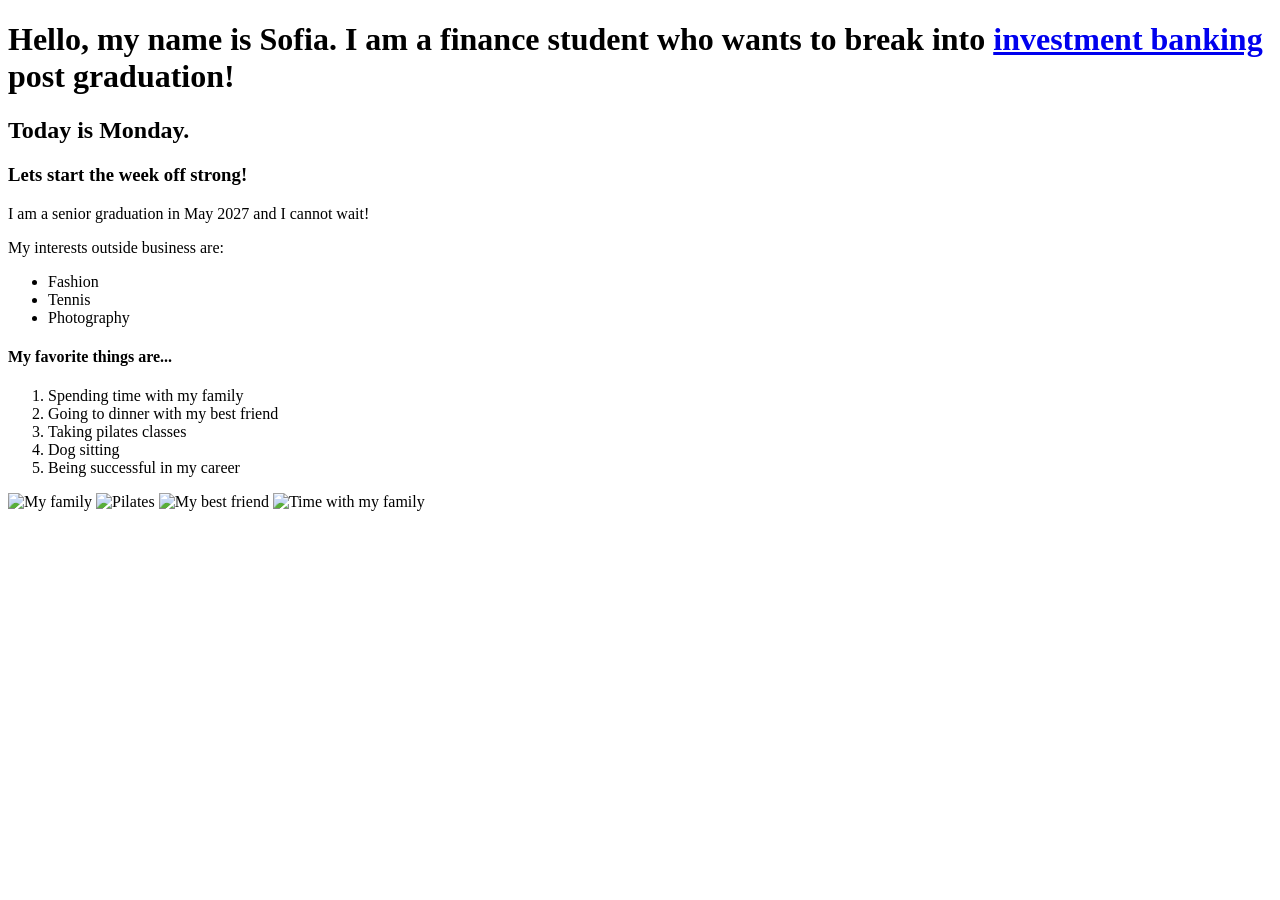
==== index.html @ 9d377c51 "Add files via upload" ====
<!DOCTYPE html>
<html>

<head>
    <title>Sofia Amato Exercise 1</title>
</head>

<body>

    <h1>
        Hello, my name is Sofia. I am a finance student who wants to break into <a href="https://www.wallstreetprep.com/knowledge/investment-banking/">investment banking</a> post graduation!
    </h1>

    <h2>Today is Monday.</h2>

    <h3>Lets start the week off strong!</h3>

    <p>
        I am a senior graduation in May 2027 and I cannot wait!
    </p>

    <p>
        My interests outside business are:
    </p>

    <ul>
        <li>Fashion</li>
        <li>Tennis</li>
        <li>Photography</li>
    </ul>

    <h4>My favorite things are...</h4>

    <ol>
        <li>Spending time with my family</li>
        <li>Going to dinner with my best friend</li>
        <li>Taking pilates classes</li>
        <li>Dog sitting</li>
        <li>Being successful in my career</li>
    </ol>

<html>

<head>
    <title>Sofia Amato</title>
</head>

<body>

<img src="images/dogsitting.webp" alt="My family" width="300">

<img src="images/jobsuccess.jpg" alt="Pilates" width="300">

<img src="images/pilates.avif" alt="My best friend" width="300">

<img src="images/walk.jpg" alt="Time with my family" width="300">

</body>

</html>
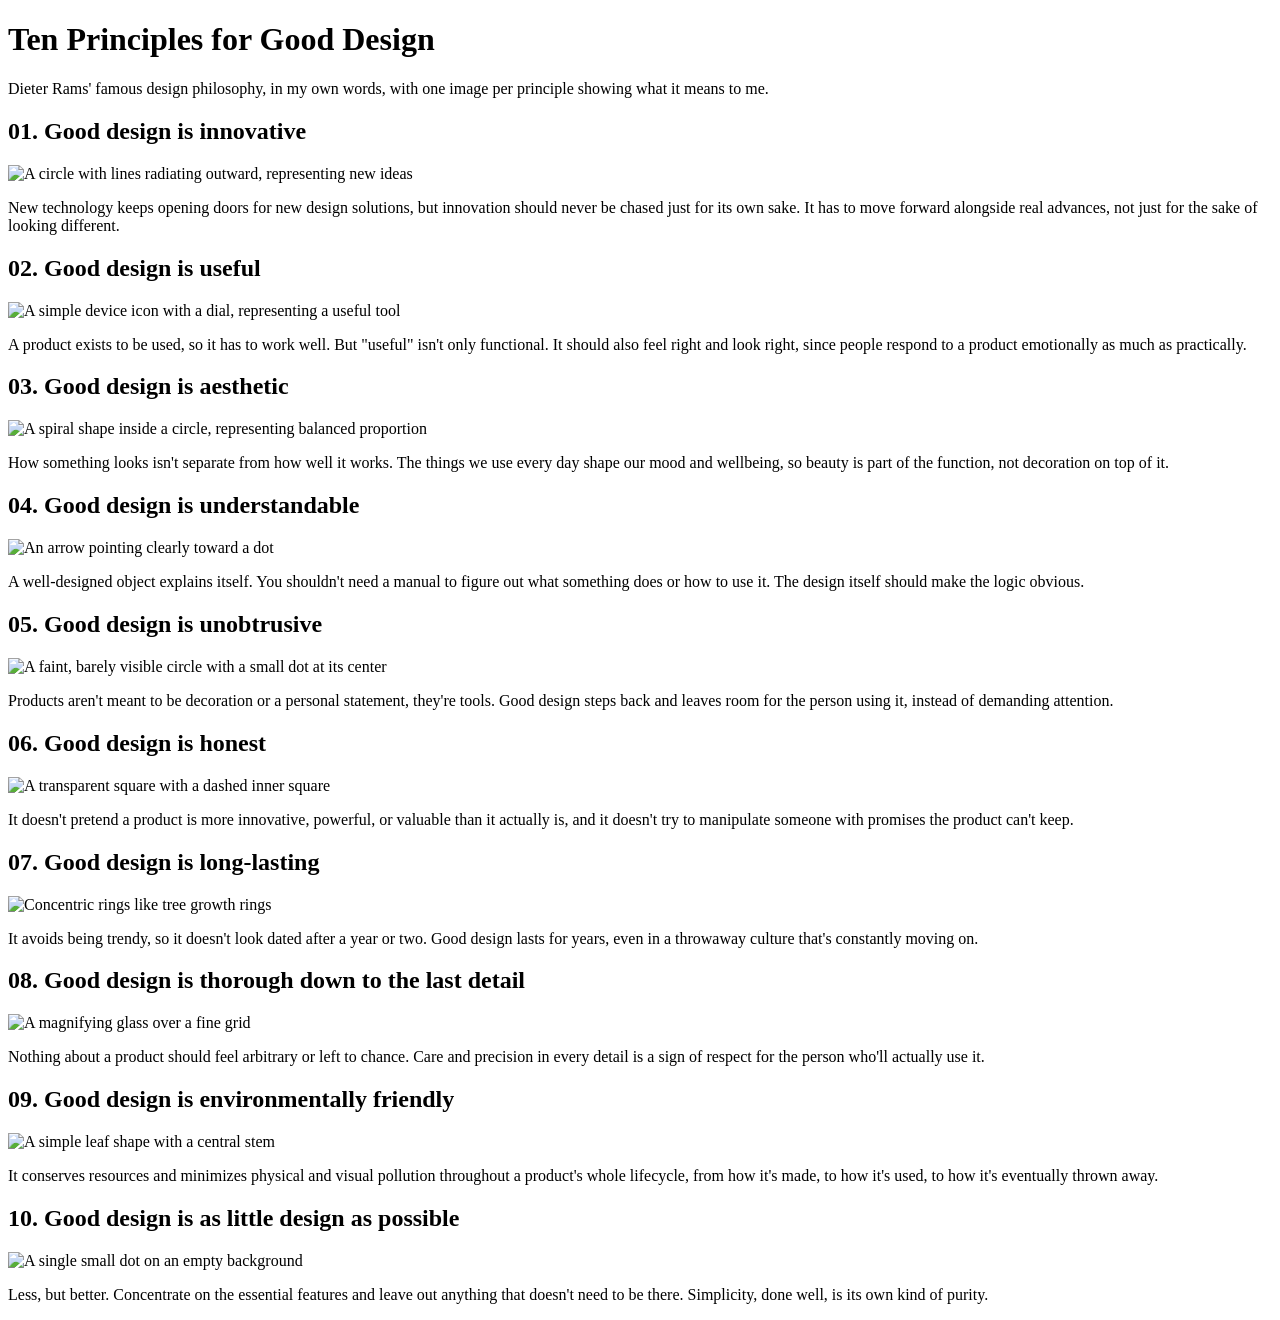
==== commit 94e7b2bd: "Add files via upload" ====
--- a/index.html
+++ b/index.html
@@ -2,59 +2,74 @@
 <html>
 
 <head>
-    <title>Sofia Amato Exercise 1</title>
+    <title>Ten Principles for Good Design</title>
+    <link rel="stylesheet" href="style.css">
 </head>
 
 <body>
 
-    <h1>
-        Hello, my name is Sofia. I am a finance student who wants to break into <a href="https://www.wallstreetprep.com/knowledge/investment-banking/">investment banking</a> post graduation!
-    </h1>
+    <h1>Ten Principles for Good Design</h1>
+    <p>Dieter Rams' famous design philosophy, in my own words, with one image per principle showing what it means to me.</p>
 
-    <h2>Today is Monday.</h2>
+    <div class="principle">
+        <h2>01. Good design is innovative</h2>
+        <img src="images/01-innovative.svg" alt="A circle with lines radiating outward, representing new ideas">
+        <p>New technology keeps opening doors for new design solutions, but innovation should never be chased just for its own sake. It has to move forward alongside real advances, not just for the sake of looking different.</p>
+    </div>
 
-    <h3>Lets start the week off strong!</h3>
+    <div class="principle">
+        <h2>02. Good design is useful</h2>
+        <img src="images/02-useful.svg" alt="A simple device icon with a dial, representing a useful tool">
+        <p>A product exists to be used, so it has to work well. But "useful" isn't only functional. It should also feel right and look right, since people respond to a product emotionally as much as practically.</p>
+    </div>
 
-    <p>
-        I am a senior graduation in May 2027 and I cannot wait!
-    </p>
+    <div class="principle">
+        <h2>03. Good design is aesthetic</h2>
+        <img src="images/03-aesthetic.svg" alt="A spiral shape inside a circle, representing balanced proportion">
+        <p>How something looks isn't separate from how well it works. The things we use every day shape our mood and wellbeing, so beauty is part of the function, not decoration on top of it.</p>
+    </div>
 
-    <p>
-        My interests outside business are:
-    </p>
+    <div class="principle">
+        <h2>04. Good design is understandable</h2>
+        <img src="images/04-understandable.svg" alt="An arrow pointing clearly toward a dot">
+        <p>A well-designed object explains itself. You shouldn't need a manual to figure out what something does or how to use it. The design itself should make the logic obvious.</p>
+    </div>
 
-    <ul>
-        <li>Fashion</li>
-        <li>Tennis</li>
-        <li>Photography</li>
-    </ul>
+    <div class="principle">
+        <h2>05. Good design is unobtrusive</h2>
+        <img src="images/05-unobtrusive.svg" alt="A faint, barely visible circle with a small dot at its center">
+        <p>Products aren't meant to be decoration or a personal statement, they're tools. Good design steps back and leaves room for the person using it, instead of demanding attention.</p>
+    </div>
 
-    <h4>My favorite things are...</h4>
+    <div class="principle">
+        <h2>06. Good design is honest</h2>
+        <img src="images/06-honest.svg" alt="A transparent square with a dashed inner square">
+        <p>It doesn't pretend a product is more innovative, powerful, or valuable than it actually is, and it doesn't try to manipulate someone with promises the product can't keep.</p>
+    </div>
 
-    <ol>
-        <li>Spending time with my family</li>
-        <li>Going to dinner with my best friend</li>
-        <li>Taking pilates classes</li>
-        <li>Dog sitting</li>
-        <li>Being successful in my career</li>
-    </ol>
+    <div class="principle">
+        <h2>07. Good design is long-lasting</h2>
+        <img src="images/07-longlasting.svg" alt="Concentric rings like tree growth rings">
+        <p>It avoids being trendy, so it doesn't look dated after a year or two. Good design lasts for years, even in a throwaway culture that's constantly moving on.</p>
+    </div>
 
-<html>
+    <div class="principle">
+        <h2>08. Good design is thorough down to the last detail</h2>
+        <img src="images/08-thorough.svg" alt="A magnifying glass over a fine grid">
+        <p>Nothing about a product should feel arbitrary or left to chance. Care and precision in every detail is a sign of respect for the person who'll actually use it.</p>
+    </div>
 
-<head>
-    <title>Sofia Amato</title>
-</head>
+    <div class="principle">
+        <h2>09. Good design is environmentally friendly</h2>
+        <img src="images/09-ecological.svg" alt="A simple leaf shape with a central stem">
+        <p>It conserves resources and minimizes physical and visual pollution throughout a product's whole lifecycle, from how it's made, to how it's used, to how it's eventually thrown away.</p>
+    </div>
 
-<body>
-
-<img src="images/dogsitting.webp" alt="My family" width="300">
-
-<img src="images/jobsuccess.jpg" alt="Pilates" width="300">
-
-<img src="images/pilates.avif" alt="My best friend" width="300">
-
-<img src="images/walk.jpg" alt="Time with my family" width="300">
+    <div class="principle">
+        <h2>10. Good design is as little design as possible</h2>
+        <img src="images/10-minimal.svg" alt="A single small dot on an empty background">
+        <p>Less, but better. Concentrate on the essential features and leave out anything that doesn't need to be there. Simplicity, done well, is its own kind of purity.</p>
+    </div>
 
 </body>
-
-</html>
+</html>
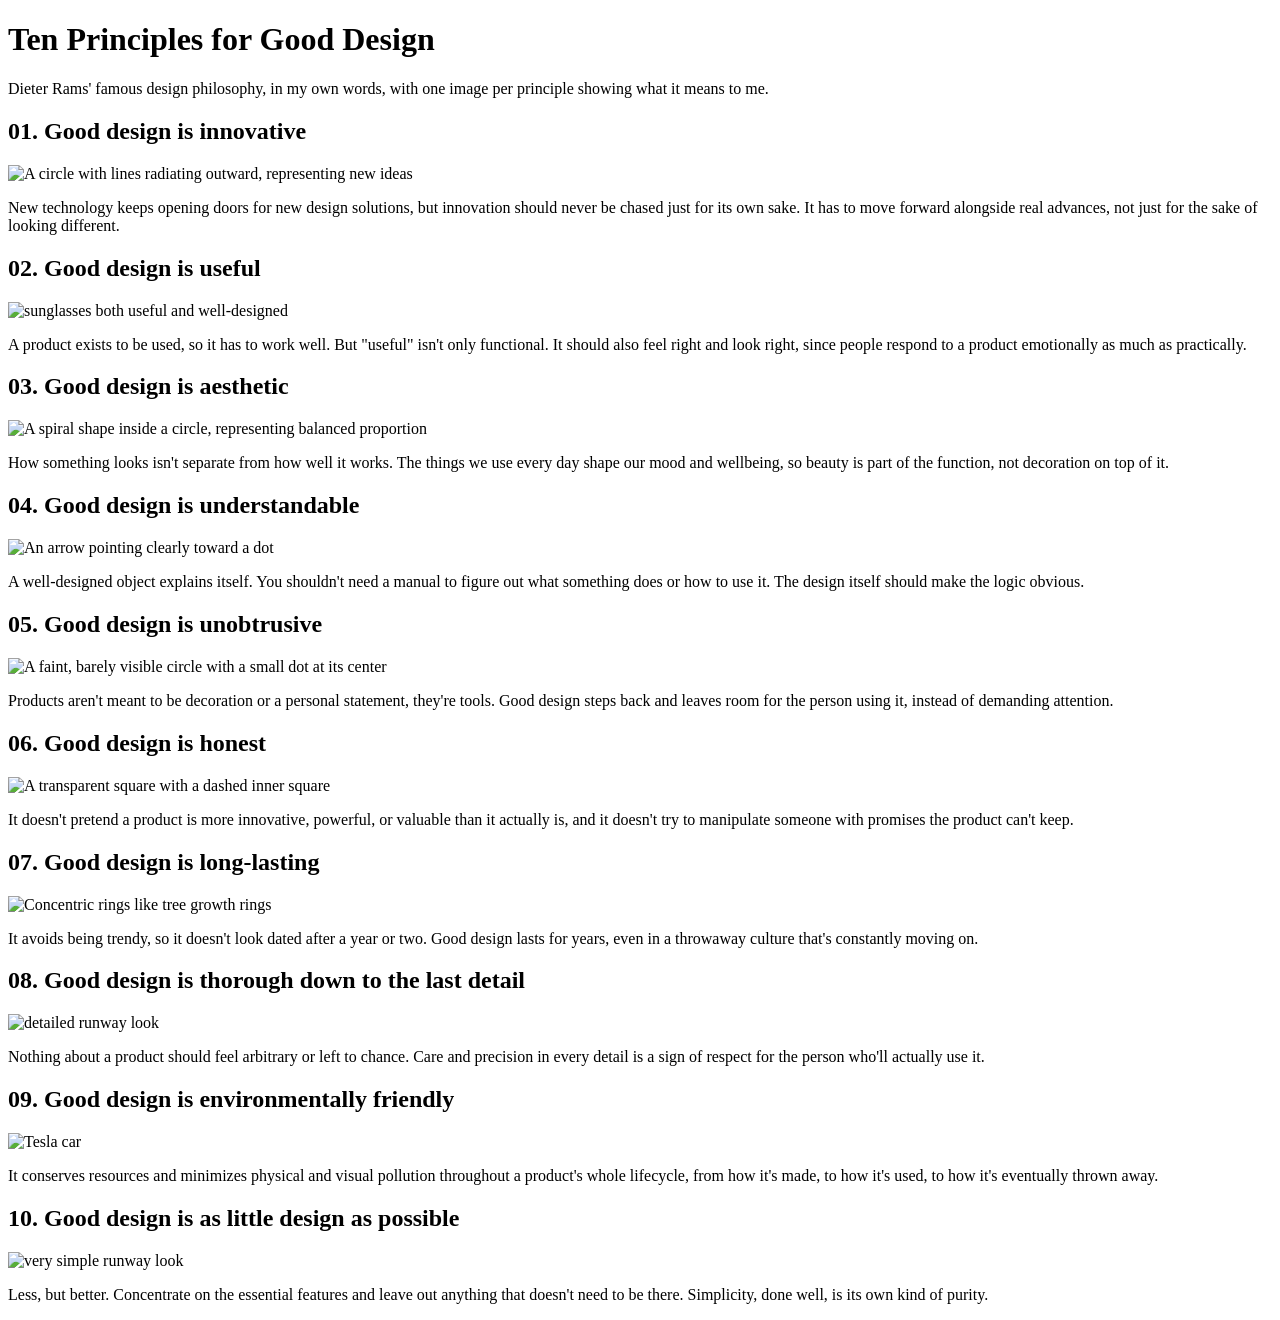
==== commit 724c3132: "Add files via upload" ====
--- a/index.html
+++ b/index.html
@@ -19,7 +19,7 @@
 
     <div class="principle">
         <h2>02. Good design is useful</h2>
-        <img src="images/02-useful.svg" alt="A simple device icon with a dial, representing a useful tool">
+        <img src="images/useful.jpeg" alt="sunglasses both useful and well-designed">
         <p>A product exists to be used, so it has to work well. But "useful" isn't only functional. It should also feel right and look right, since people respond to a product emotionally as much as practically.</p>
     </div>
 
@@ -55,19 +55,19 @@
 
     <div class="principle">
         <h2>08. Good design is thorough down to the last detail</h2>
-        <img src="images/08-thorough.svg" alt="A magnifying glass over a fine grid">
+        <img src="images/detail.jpeg" alt="detailed runway look">
         <p>Nothing about a product should feel arbitrary or left to chance. Care and precision in every detail is a sign of respect for the person who'll actually use it.</p>
     </div>
 
     <div class="principle">
         <h2>09. Good design is environmentally friendly</h2>
-        <img src="images/09-ecological.svg" alt="A simple leaf shape with a central stem">
+        <img src="images/tesla.jpeg" alt="Tesla car">
         <p>It conserves resources and minimizes physical and visual pollution throughout a product's whole lifecycle, from how it's made, to how it's used, to how it's eventually thrown away.</p>
     </div>
 
     <div class="principle">
         <h2>10. Good design is as little design as possible</h2>
-        <img src="images/10-minimal.svg" alt="A single small dot on an empty background">
+        <img src="images/little design.jpg" alt="very simple runway look">
         <p>Less, but better. Concentrate on the essential features and leave out anything that doesn't need to be there. Simplicity, done well, is its own kind of purity.</p>
     </div>
 
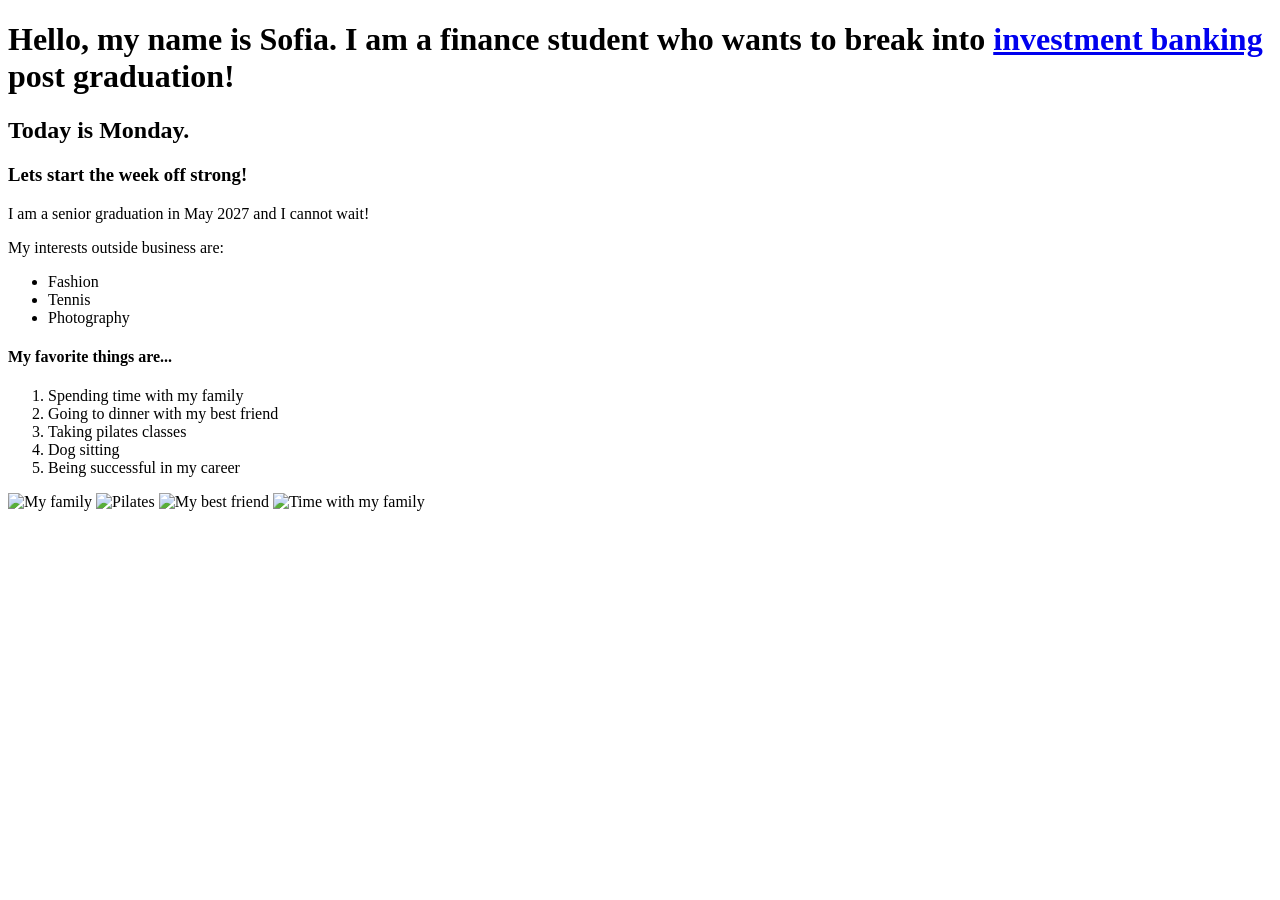
==== commit d1c45540: "Add files via upload" ====
--- a/index.html
+++ b/index.html
@@ -2,74 +2,59 @@
 <html>
 
 <head>
-    <title>Ten Principles for Good Design</title>
-    <link rel="stylesheet" href="style.css">
+    <title>Sofia Amato Exercise 1</title>
 </head>
 
 <body>
 
-    <h1>Ten Principles for Good Design</h1>
-    <p>Dieter Rams' famous design philosophy, in my own words, with one image per principle showing what it means to me.</p>
+    <h1>
+        Hello, my name is Sofia. I am a finance student who wants to break into <a href="https://www.wallstreetprep.com/knowledge/investment-banking/">investment banking</a> post graduation!
+    </h1>
 
-    <div class="principle">
-        <h2>01. Good design is innovative</h2>
-        <img src="images/01-innovative.svg" alt="A circle with lines radiating outward, representing new ideas">
-        <p>New technology keeps opening doors for new design solutions, but innovation should never be chased just for its own sake. It has to move forward alongside real advances, not just for the sake of looking different.</p>
-    </div>
+    <h2>Today is Monday.</h2>
 
-    <div class="principle">
-        <h2>02. Good design is useful</h2>
-        <img src="images/useful.jpeg" alt="sunglasses both useful and well-designed">
-        <p>A product exists to be used, so it has to work well. But "useful" isn't only functional. It should also feel right and look right, since people respond to a product emotionally as much as practically.</p>
-    </div>
+    <h3>Lets start the week off strong!</h3>
 
-    <div class="principle">
-        <h2>03. Good design is aesthetic</h2>
-        <img src="images/03-aesthetic.svg" alt="A spiral shape inside a circle, representing balanced proportion">
-        <p>How something looks isn't separate from how well it works. The things we use every day shape our mood and wellbeing, so beauty is part of the function, not decoration on top of it.</p>
-    </div>
+    <p>
+        I am a senior graduation in May 2027 and I cannot wait!
+    </p>
 
-    <div class="principle">
-        <h2>04. Good design is understandable</h2>
-        <img src="images/04-understandable.svg" alt="An arrow pointing clearly toward a dot">
-        <p>A well-designed object explains itself. You shouldn't need a manual to figure out what something does or how to use it. The design itself should make the logic obvious.</p>
-    </div>
+    <p>
+        My interests outside business are:
+    </p>
 
-    <div class="principle">
-        <h2>05. Good design is unobtrusive</h2>
-        <img src="images/05-unobtrusive.svg" alt="A faint, barely visible circle with a small dot at its center">
-        <p>Products aren't meant to be decoration or a personal statement, they're tools. Good design steps back and leaves room for the person using it, instead of demanding attention.</p>
-    </div>
+    <ul>
+        <li>Fashion</li>
+        <li>Tennis</li>
+        <li>Photography</li>
+    </ul>
 
-    <div class="principle">
-        <h2>06. Good design is honest</h2>
-        <img src="images/06-honest.svg" alt="A transparent square with a dashed inner square">
-        <p>It doesn't pretend a product is more innovative, powerful, or valuable than it actually is, and it doesn't try to manipulate someone with promises the product can't keep.</p>
-    </div>
+    <h4>My favorite things are...</h4>
 
-    <div class="principle">
-        <h2>07. Good design is long-lasting</h2>
-        <img src="images/07-longlasting.svg" alt="Concentric rings like tree growth rings">
-        <p>It avoids being trendy, so it doesn't look dated after a year or two. Good design lasts for years, even in a throwaway culture that's constantly moving on.</p>
-    </div>
+    <ol>
+        <li>Spending time with my family</li>
+        <li>Going to dinner with my best friend</li>
+        <li>Taking pilates classes</li>
+        <li>Dog sitting</li>
+        <li>Being successful in my career</li>
+    </ol>
 
-    <div class="principle">
-        <h2>08. Good design is thorough down to the last detail</h2>
-        <img src="images/detail.jpeg" alt="detailed runway look">
-        <p>Nothing about a product should feel arbitrary or left to chance. Care and precision in every detail is a sign of respect for the person who'll actually use it.</p>
-    </div>
+<html>
 
-    <div class="principle">
-        <h2>09. Good design is environmentally friendly</h2>
-        <img src="images/tesla.jpeg" alt="Tesla car">
-        <p>It conserves resources and minimizes physical and visual pollution throughout a product's whole lifecycle, from how it's made, to how it's used, to how it's eventually thrown away.</p>
-    </div>
+<head>
+    <title>Sofia Amato</title>
+</head>
 
-    <div class="principle">
-        <h2>10. Good design is as little design as possible</h2>
-        <img src="images/little design.jpg" alt="very simple runway look">
-        <p>Less, but better. Concentrate on the essential features and leave out anything that doesn't need to be there. Simplicity, done well, is its own kind of purity.</p>
-    </div>
+<body>
+
+<img src="images/dogsitting.webp" alt="My family" width="300">
+
+<img src="images/jobsuccess.jpg" alt="Pilates" width="300">
+
+<img src="images/pilates.avif" alt="My best friend" width="300">
+
+<img src="images/walk.jpg" alt="Time with my family" width="300">
 
 </body>
-</html>+
+</html>
